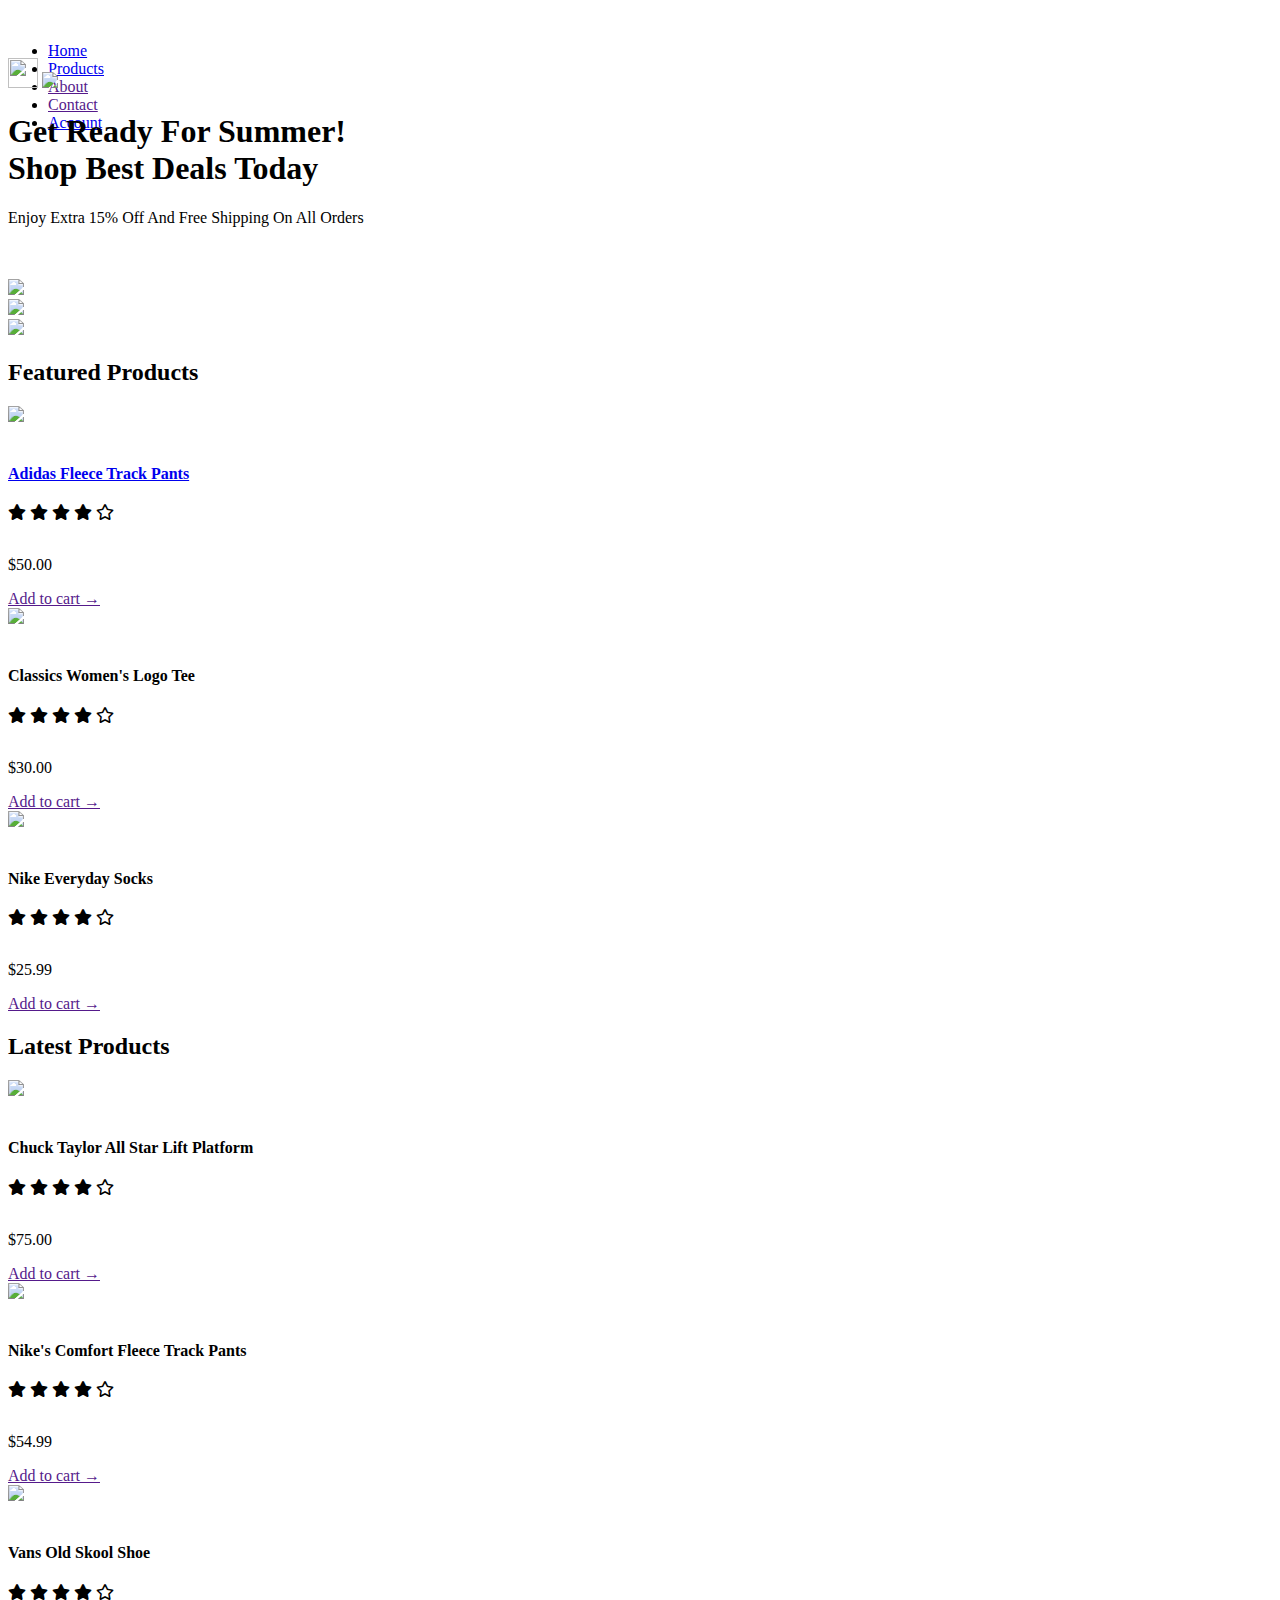
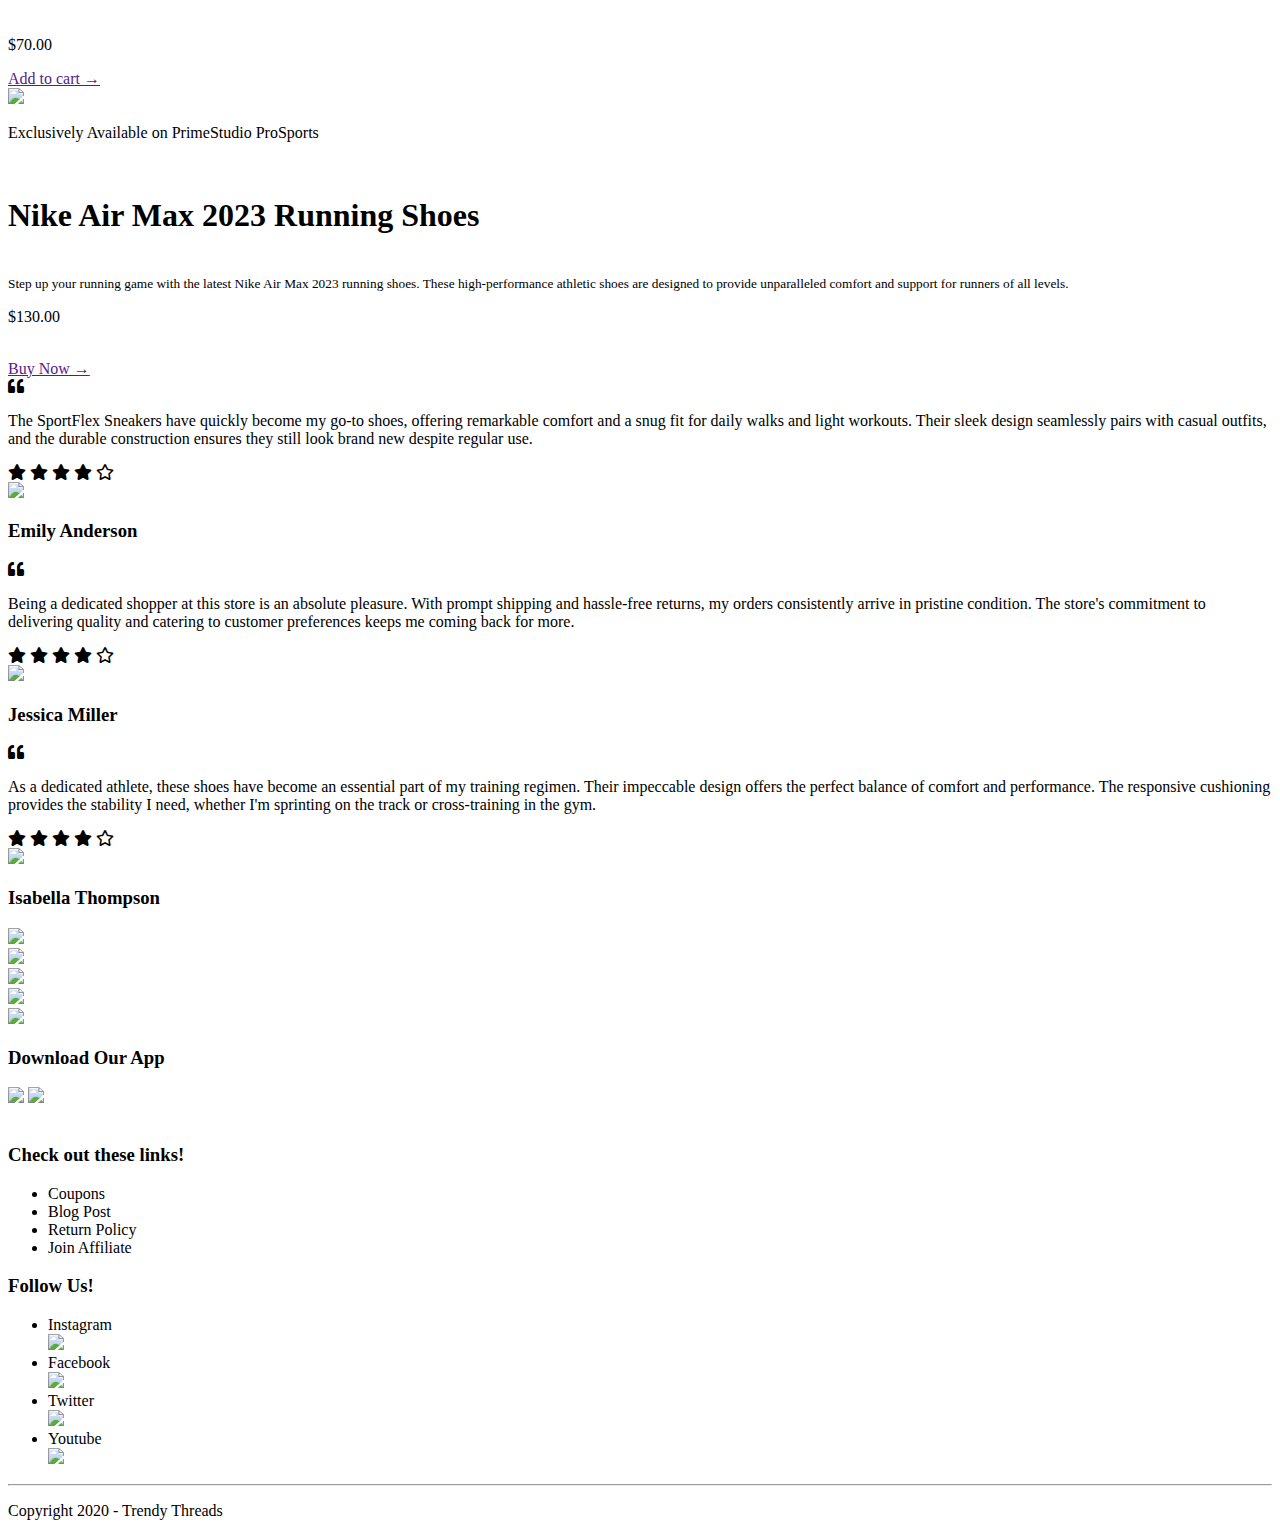
==== index.html @ 91eaf316 "Add files via upload" ====
<!DOCTYPE html>
<html lang="en">
<head>
    <meta charset="UTF-8">
    <meta name="viewport" content="width-device-wdith, initital-scale=1.0">
    <title>Trendy Threads | Ecommerce Website Design</title>
    <link rel="stylesheet" href = "style.css">
    <link rel="stylesheet" href="https://cdnjs.cloudflare.com/ajax/libs/font-awesome/5.15.3/css/all.min.css">
</head>
<body>
    <div class="header">
    <div class="container">
        <div class="navigationbar">
            <div class="logo">
                <a href="index.html"><img src="" width="250px"></a>
            </div>
            <nav>
                <ul id="Menu_Items">
                    <li><a href="index.html">Home</a></li>
                    <li><a href="product_info.html">Products</a></li>
                    <li><a href="">About</a></li>
                    <li><a href="">Contact</a></li>
                    <li><a href="user_info.html">Account</a></li>
                </ul>
            </nav>
            <a href="order_info.html"><img src="cart.png" height="30px" width="30px"></a>
            <img src="menu.png" class="menu-icon" onclick="menutoggle()">
        </div>
        <div class="row">
            <div class="column_2">
                <h1>Get Ready For Summer!<br>Shop Best Deals Today</h1>
                <p>Enjoy Extra 15% Off And Free Shipping On All Orders</p>
                <br>
                <br>
            </div>
        </div>        
    </div>
</div>
    <div class="category">
        <div class="small-container">
            <div class="row2">
                <div class="column_3">
                    <img src="Basketball.jpeg">
                </div>
                <div class="column_3">
                    <img src="category-2.jpg">
                </div>
                <div class="column_3">
                    <img src="Nike2.jpeg">
                </div>
            </div>
        </div>
    </div>
    <div class="small-container">
        <h2 class="title">Featured Products</h2>
            <div class="row">
                <div class="column_4">
                    <div class="image-wrapper">
                    <a href="product_info.html"><img src="Adidas1.png"></a>
                    </div>
                    <a href="product_info.html"><br><h4>Adidas Fleece Track Pants</h4></a>
                    <div class="rating">
                        <i class="fa fa-star"></i>
                        <i class="fa fa-star"></i>
                        <i class="fa fa-star"></i>
                        <i class="fa fa-star"></i>
                        <i class="far fa-star"></i>
                    </div>
                    <br>
                    <p>$50.00</p>
                    <a href="" class="btn-cart">Add to cart &#8594;</a>
                </div>
                <div class="column_4">
                    <div class="image-wrapper">
                    <img src="Puma2.png">
                    </div>
                    <br>
                    <h4>Classics Women's Logo Tee</h4>
                    <div class="rating">
                        <i class="fa fa-star"></i>
                        <i class="fa fa-star"></i>
                        <i class="fa fa-star"></i>
                        <i class="fa fa-star"></i>
                        <i class="far fa-star"></i>
                    </div>
                    <br>
                    <p>$30.00</p>
                    <a href="" class="btn-cart">Add to cart &#8594;</a>
                </div>
                <div class="column_4">
                    <div class="image-wrapper">
                        <img src="Nike1.png">
                    </div>
                    <br>
                    <h4>Nike Everyday Socks</h4>
                    <div class="rating">
                        <i class="fa fa-star"></i>
                        <i class="fa fa-star"></i>
                        <i class="fa fa-star"></i>
                        <i class="fa fa-star"></i>
                        <i class="far fa-star"></i>
                    </div>
                    <br>
                    <p>$25.99</p>
                    <a href="" class="btn-cart">Add to cart &#8594;</a>
                </div>
            </div>
            <h2 class="title">Latest Products</h2>
            <div class="row">
                <div class="column_4">
                    <div class="image-wrapper">
                        <img src="Converse3.png">
                    </div>
                    <br>
                    <h4>Chuck Taylor All Star Lift Platform</h4>
                    <div class="rating">
                        <i class="fa fa-star"></i>
                        <i class="fa fa-star"></i>
                        <i class="fa fa-star"></i>
                        <i class="fa fa-star"></i>
                        <i class="far fa-star"></i>
                    </div>
                    <br>
                    <p>$75.00</p>
                    <a href="" class="btn-cart">Add to cart &#8594;</a>
                </div>
                <div class="column_4">
                    <div class="image-wrapper">
                        <img src="Nike4.jpg">
                    </div>
                    <br>
                    <h4>Nike's Comfort Fleece Track Pants</h4>
                    <div class="rating">
                        <i class="fa fa-star"></i>
                        <i class="fa fa-star"></i>
                        <i class="fa fa-star"></i>
                        <i class="fa fa-star"></i>
                        <i class="far fa-star"></i>
                    </div>
                    <br>
                    <p>$54.99</p>
                    <a href="" class="btn-cart">Add to cart &#8594;</a>
                </div>
                <div class="column_4">
                    <div class="image-wrapper">
                        <img src="Vans1.png">
                    </div>
                    <br>
                    <h4>Vans Old Skool Shoe</h4>
                    <div class="rating">
                        <i class="fa fa-star"></i>
                        <i class="fa fa-star"></i>
                        <i class="fa fa-star"></i>
                        <i class="fa fa-star"></i>
                        <i class="far fa-star"></i>
                    </div>
                    <br>
                    <p>$70.00</p>
                    <a href="" class="btn-cart">Add to cart &#8594;</a>
                </div>
            </div>
        </div>
        <div class="sale">
            <div class="small-container">
                <div class="row">
                    <div class="column_5">
                        <img src="Nike6.png" class="sale_img">
                    </div>
                    <div class="column_5">
                        <p>Exclusively Available on PrimeStudio ProSports</p>
                        <br>
                        <h1>Nike Air Max 2023 Running Shoes</h1>
                        <br>
                        <small>Step up your running game with the latest Nike Air Max 2023 running shoes. These high-performance athletic shoes are designed to provide unparalleled comfort and support for runners of all levels.</small><br>
                        <p>$130.00</p>
                        <br>
                        <a href="" class="btn">Buy Now &#8594;</a>
                    </div>
                </div>
            </div>
        </div class="testimonial">
        <div class="small-container">
            <div class="row">
                <div class="column_7">
                    <i class="fa fa-quote-left"></i>
                    <p>The SportFlex Sneakers have quickly become my go-to shoes, offering remarkable comfort and a snug fit for daily walks and light workouts. Their sleek design seamlessly pairs with casual outfits, and the durable construction ensures they still look brand new despite regular use.</p>
                    <div class="rating">
                        <i class="fa fa-star"></i>
                        <i class="fa fa-star"></i>
                        <i class="fa fa-star"></i>
                        <i class="fa fa-star"></i>
                        <i class="far fa-star"></i>
                    </div>
                    <img src="user-1.png">
                    <h3>Emily Anderson</h3>
                </div>
            <div class="column_7">
                <i class="fa fa-quote-left"></i>
                <p>Being a dedicated shopper at this store is an absolute pleasure. With prompt shipping and hassle-free returns, my orders consistently arrive in pristine condition. The store's commitment to delivering quality and catering to customer preferences keeps me coming back for more.</p>
                <div class="rating">
                    <i class="fa fa-star"></i>
                    <i class="fa fa-star"></i>
                    <i class="fa fa-star"></i>
                    <i class="fa fa-star"></i>
                    <i class="far fa-star"></i>
                </div>
                <img src="user-3.png">
                <h3>Jessica Miller</h3>
            </div>
            <div class="column_7">
                <i class="fa fa-quote-left"></i>
                <p>As a dedicated athlete, these shoes have become an essential part of my training regimen. Their impeccable design offers the perfect balance of comfort and performance. The responsive cushioning provides the stability I need, whether I'm sprinting on the track or cross-training in the gym.</p>
                <div class="rating">
                    <i class="fa fa-star"></i>
                    <i class="fa fa-star"></i>
                    <i class="fa fa-star"></i>
                    <i class="fa fa-star"></i>
                    <i class="far fa-star"></i>
                </div>
                <img src="user-2.png">
                <h3>Isabella Thompson</h3>
                </div>
            </div>
        </div>
        </div>
    </div>
    <div class="brands">
        <div class="small-container">
            <div class="row">
                <div class="column_6">
                    <a href=""><img src="Nike_Logo.jpeg"></a>
                </div>
                <div class="column_6">
                    <img src="adidas_logo.jpeg">
                </div>
                <div class="column_6">
                    <img src="converse_logo.jpeg">
                </div>
                <div class="column_6">
                    <img src="Puma_Logo.jpeg">
                </div>
                <div class="column_6">
                    <img src="Vans_logo.jpeg">
                </div>
            </div>
        </div>
    </div>
    <div class="footer">
        <div class="container">
            <div class="row">
                <div class="footer-column1">
                    <h3>Download Our App</h3>
                    <div class="logo-app">
                        <img src="play-store.png">
                        <img src="app-store.png">
                    </div>
                </div>
                <div class="footer-column2">
                    <img src="">
                    <p></p>
                </div>
                <div class="footer-column3">
                    <h3>Check out these links!</h3>
                    <ul>
                        <li>Coupons</li>
                        <li>Blog Post</li>
                        <li>Return Policy</li>
                        <li>Join Affiliate</li>
                    </ul>
                </div>
                <div class="footer-column4">
                    <h3>Follow Us!</h3>
                    <ul>
                        <li>Instagram</li>
                            <div class = "instagram-media">
                                <img src="Instagram.png">
                            </div>
                        <li>Facebook</li>
                        <div class = "facebook-media">
                            <img src="facebook_logo.png">
                        </div>
                        <li>Twitter</li>
                        <div class = "twitter-media">
                            <img src="twitter_logo.png">
                        </div>
                        <li>Youtube</li>
                        <div class = "youtube-media">
                            <img src="youtube_logo.avif">
                        </div>
                    </ul>
                </div>
            </div>
             <hr>
             <p class = "copyright">Copyright 2020 -  Trendy Threads</p>
        </div>
    </div>
    <script>
        var MenuItems = document.getElementById("Menu_Items");
        MenuItems.style.maxHeight = "0px";
        function menutoggle(){
            if(MenuItems.style.maxHeight == "0px"){
                MenuItems.style.maxHeight = "200px";
            }
            else{
                MenuItems.style.maxHeight = "0px";
            }
        }
    </script>
</body>
</html>
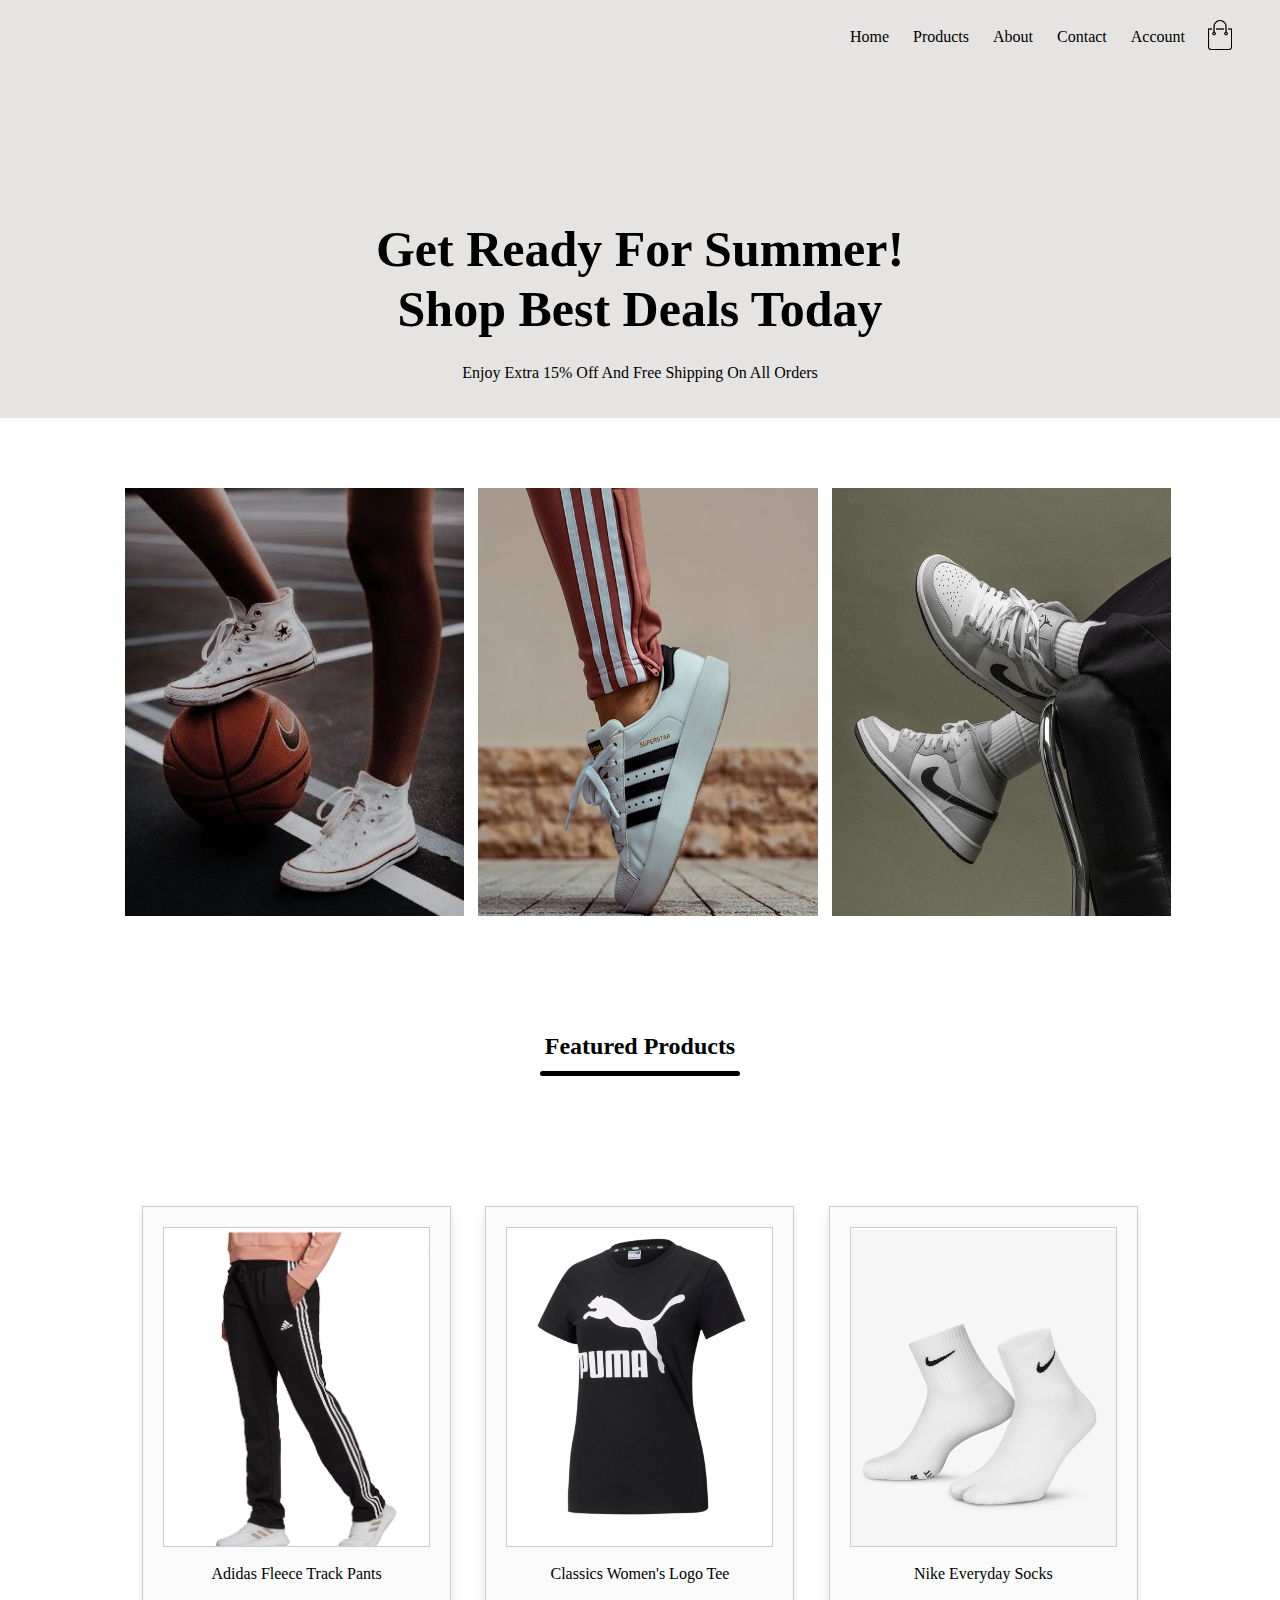
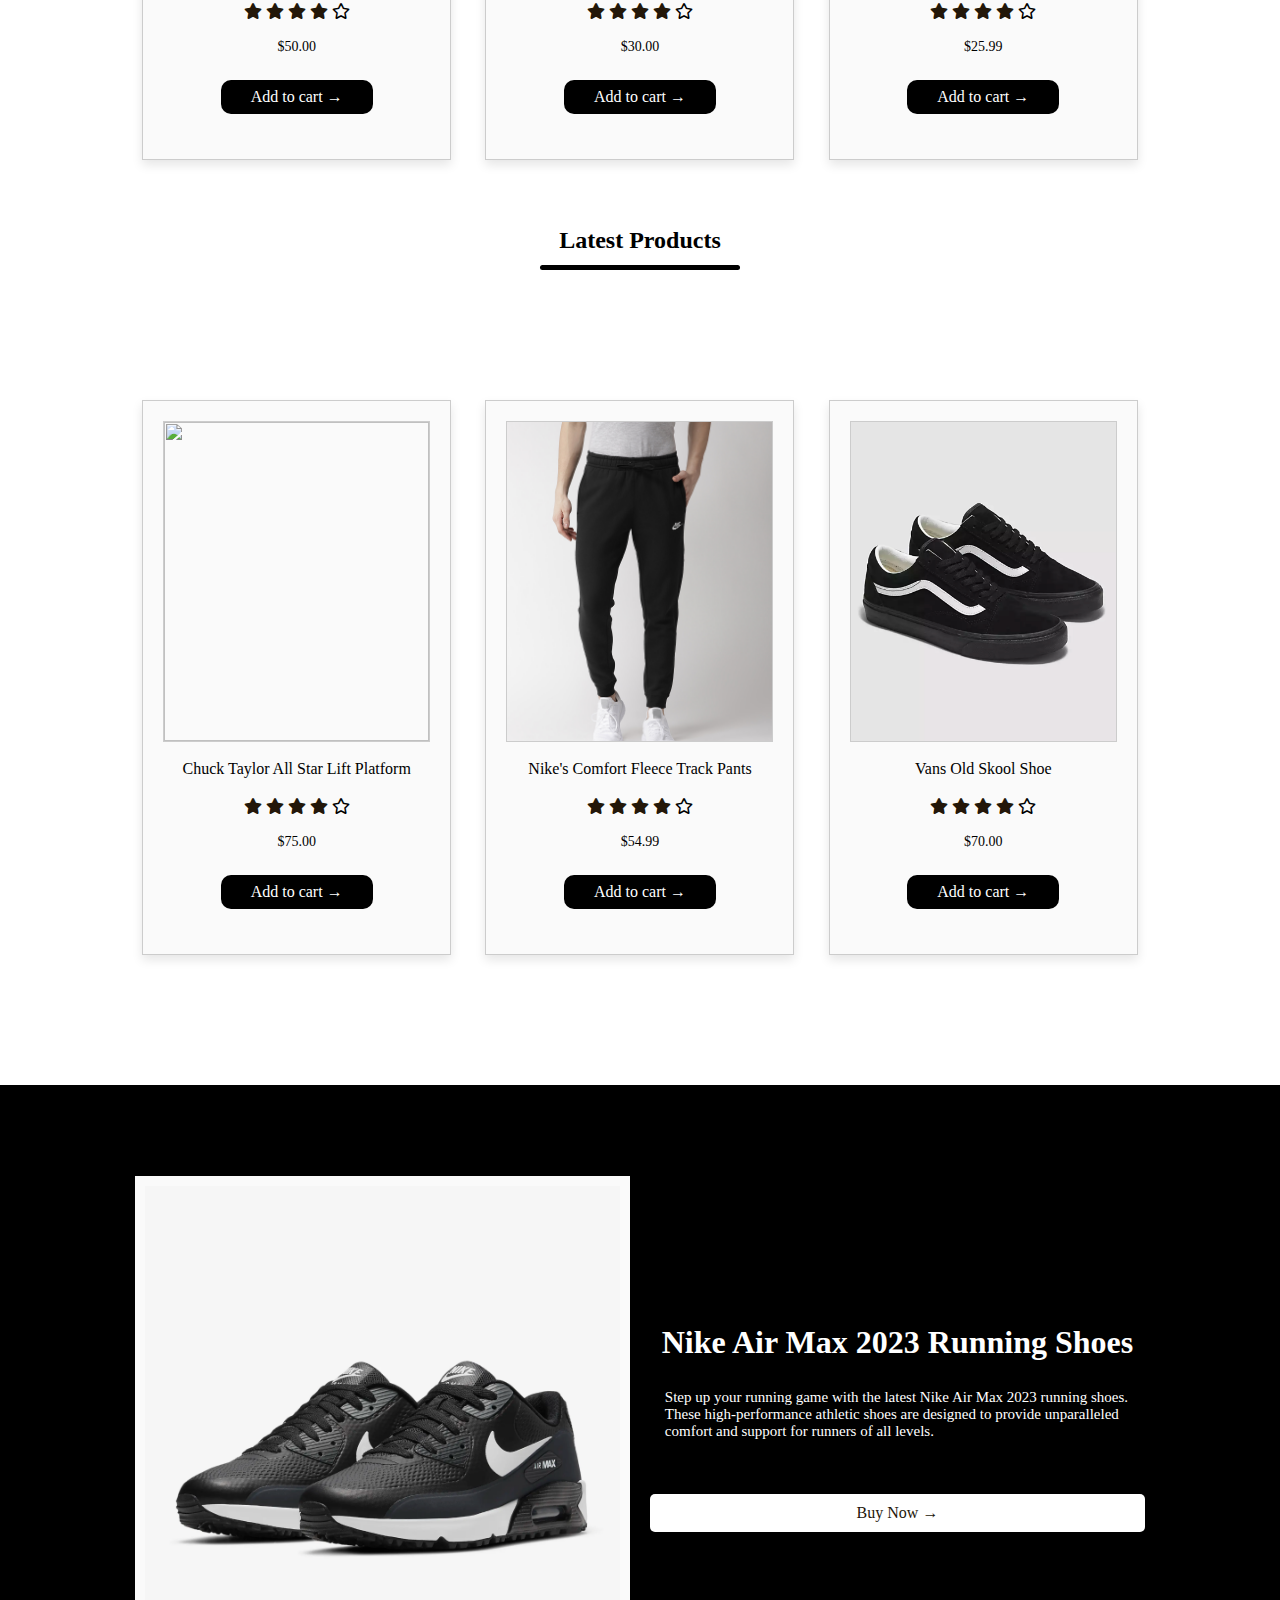
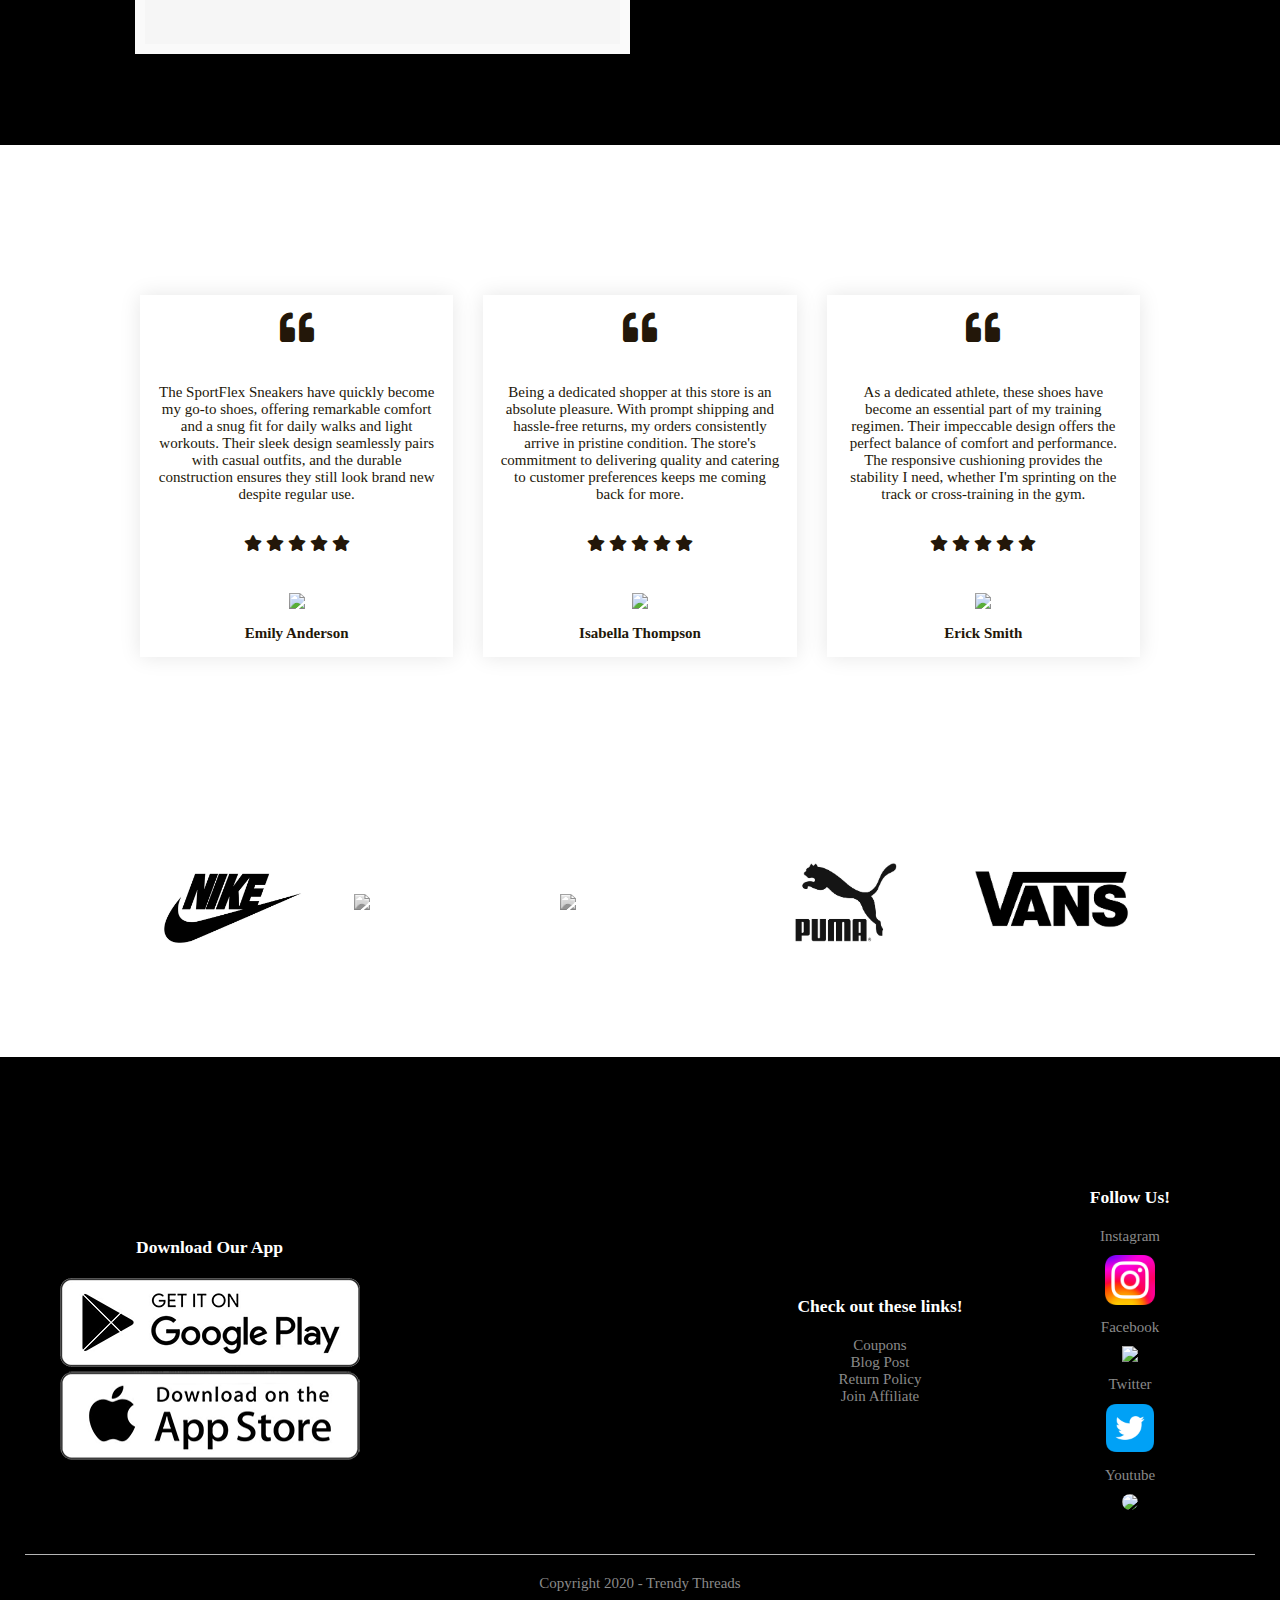
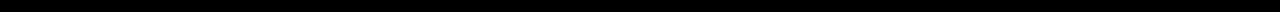
==== commit 36774696: "Update index.html" ====
--- a/index.html
+++ b/index.html
@@ -189,9 +189,9 @@
                         <i class="fa fa-star"></i>
                         <i class="fa fa-star"></i>
                         <i class="fa fa-star"></i>
-                        <i class="far fa-star"></i>
-                    </div>
-                    <img src="user-1.png">
+                        <i class="fa fa-star"></i>
+                    </div>
+                    <img src="user1.webp">
                     <h3>Emily Anderson</h3>
                 </div>
             <div class="column_7">
@@ -202,10 +202,10 @@
                     <i class="fa fa-star"></i>
                     <i class="fa fa-star"></i>
                     <i class="fa fa-star"></i>
-                    <i class="far fa-star"></i>
-                </div>
-                <img src="user-3.png">
-                <h3>Jessica Miller</h3>
+                    <i class="fa fa-star"></i>
+                </div>
+                <img src="user2.webp">
+                <h3>Isabella Thompson</h3>
             </div>
             <div class="column_7">
                 <i class="fa fa-quote-left"></i>
@@ -215,10 +215,10 @@
                     <i class="fa fa-star"></i>
                     <i class="fa fa-star"></i>
                     <i class="fa fa-star"></i>
-                    <i class="far fa-star"></i>
-                </div>
-                <img src="user-2.png">
-                <h3>Isabella Thompson</h3>
+                    <i class="fa fa-star"></i>
+                </div>
+                <img src="user3.webp">
+                <h3>Erick Smith</h3>
                 </div>
             </div>
         </div>
@@ -307,4 +307,4 @@
         }
     </script>
 </body>
-</html> +</html> 
--- a/style.css
+++ b/style.css
@@ -0,0 +1,768 @@
+*{
+    margin: 0;
+    padding: 0;
+    box-sizing: border-box;
+}
+
+.logo .img{
+    display:flex;
+    align-items: left;
+    padding: 20px;
+}
+.navigationbar{
+    display:flex;
+    align-items: center;
+    padding: 20px;
+}
+nav{
+    flex:1;
+    text-align: right;
+}
+nav ul{
+    display: inline-block;
+    list-style-type: none;
+}
+
+nav ul li{
+    display: inline-block;
+    margin-right: 20px;
+}
+
+a{
+    text-decoration: none;
+    color: #000;
+}
+
+p{
+    color: #000;
+    text-align: center;
+}
+.container{
+    max-width: 1300px;
+    margin: auto;
+    padding-left: 25px;
+    padding-right: 25px;
+}
+.row{
+    display: flex;
+    align-items: center;
+    flex-wrap: wrap;
+    justify-content: space-around;
+}
+.column_2{
+    flex-basis: 100%; 
+    min-width: 300px;
+    justify-content: center;
+    align-items: center;
+}
+/*
+.column_2 .img{
+    max-width: 100%;
+    padding: 50px 0;
+}
+*/
+.column_2 h1{
+    font-size: 50px;
+    line-height: 60px;
+    margin:25px;
+    color: #000;
+    text-align: center;
+}
+
+.btn{
+    display:inline-block;
+    background: #ff523b;
+    color: #000;
+    padding: 8px 30px;
+    margin: 30px 0;
+    border-radius: 30px;
+    transition: background 0.5s;
+    padding-right: 100px;
+}
+
+.btn:hover{
+    background: #80461B;
+}
+
+.header{
+    background:	#E5E4E2;
+}
+.header .row{
+    margin-top: 70px;
+}
+
+.category{
+    margin: 70px 0;
+}
+.row2{
+    display: flex;
+    flex-wrap: wrap;
+    justify-content: space-between;
+}
+.column_3{
+    flex-basis: calc(33.33% - 20px);
+    min-width: 250px;
+    margin-bottom: 30px;
+}
+.column_3 img{
+    width: 105%;
+    height: 100%;
+
+}
+
+.small-container{
+    max-width: 1080px;
+    margin: auto;
+    padding-left: 25px;
+    padding-right: 25px;
+}
+
+.row{
+    display: flex;
+    flex-wrap: wrap;
+}
+.column_4{
+    flex-basis: 30%;
+    padding: 20px;
+    max-width: 40%;
+    max-height: 50%;
+    margin-bottom: 50px;
+    transition: transform 0.5s;
+    border: 1px solid #ccc; 
+    border-radius: 0px; 
+    box-shadow: 0 5px 10px rgba(0, 0, 0, 0.1); 
+    background-color: #fafafa;
+    overflow: hidden;;
+    text-align: center;
+}
+
+
+.image-wrapper {
+    position: relative;
+    overflow: hidden;
+    padding-bottom: 120%; 
+}
+
+.column_4 img{
+    position: absolute;
+    top: 0;
+    left: 0;
+    width: 100%;
+    height: 100%;
+    object-fit: cover;
+    border:0.5px solid #ccc;
+}
+
+.btn-cart{
+    display:inline-block;
+    background: #000;
+    color: #fff;
+    padding: 8px 30px;
+    margin: 25px 0;
+    border-radius: 10px;
+    transition: background 0.5s;
+    text-align: center;
+}
+
+.title{
+    text-align: center;
+    margin: 0 auto 80px;
+    position: relative;
+    line-height: 60px;
+    color: #000;
+}
+
+.title::after{
+    content: '';
+    background: #000;
+    width: 200px;
+    height: 5px;
+    border-radius: 5px;
+    position: absolute;
+    bottom: 0;
+    left: 50%;
+    transform: translateX(-50%);
+}
+
+h4{
+    color: black;
+    font-weight: normal;
+}
+
+h5{
+    color: red;
+    font-weight: normal;
+    font-size: 25px;
+    font: bold;
+}
+
+.column_4 p{
+    font-size: 14px;
+}
+
+.rating .fa{
+    margin-top: 20px;
+    color: #231709;
+}
+
+.column_4:hover{
+    transform: translateY(-5px)
+}
+
+.sale{
+    background: #000;
+    margin-top: 80px;
+    padding: 30px 0;
+    display: flex;
+    align-items: center;
+    border: 1px solid #000; 
+}
+
+.small-container {
+    max-width: 1080px;
+    margin: auto;
+    padding: 0 25px;
+}
+
+.row {
+    display: flex;
+    flex-wrap: wrap;
+    padding-top: 50px;
+}
+
+.column_5 {
+    flex-basis: 50%;
+    padding: 10px;
+    display: flex;
+    flex-direction: column; /* Stack elements vertically */
+    color: #fff;
+    margin-bottom: 30px;
+}
+
+.sale_img {
+    width: 100%;
+    max-width: 700px;
+    margin-bottom: 20px;
+    border: 10px solid #fafafa; 
+    box-shadow: 0 4px 8px #000;
+}
+
+.column_5 h1 {
+    margin: 0; 
+    margin-bottom: 10px; 
+    text-align: center;
+}
+
+.column_5 small {
+    color: #fff;
+    font-size: 15px;
+    margin-left:3%;
+}
+
+.btn {
+    display: inline-block;
+    margin-top: auto; 
+    padding: 10px 10px;
+    background: #fff;
+    color: #231709;
+    text-decoration: none;
+    border-radius: 5px;
+    transition: background 0.3s, color 0.3s;
+    text-align: center;
+}
+
+.btn:hover {
+    background: #231709;
+    color: #fff;
+}
+
+small{
+    color: #000;
+}
+
+.fa.fa-quote-left{
+    font-size: 34px;
+    color: #231709;
+    margin-bottom: 20px;
+}
+
+
+.testimonial .small-container .row {
+    display: flex; /* Use flexbox to create a row layout */
+    justify-content: space-between; /* Distribute items evenly along the row */
+    flex-wrap: wrap; /* Allow items to wrap to the next line if needed */
+    margin: -15px;
+     /* Add negative margin to counteract padding */
+    padding-top: 20%;
+}
+
+.column_7 {
+    flex-basis: calc(33.33% - 30px); /* Distribute items in three columns with some spacing */
+    padding: 15px; /* Add padding to each column */
+    text-align: center;
+    box-shadow: 0 0 20px 0px rgba(0, 0, 0, 0.1);
+    cursor: pointer;
+    margin-bottom: 30px;
+    margin-top: 100px;
+}
+
+.column_7 img {
+    max-width: 100%;
+    height: auto; /* Maintain the image's aspect ratio */
+    margin-top: 40px;
+    border-radius:0%;
+}
+
+.column_7 p{
+    font-size: 15px;
+    margin: 12px 0;
+    color: #231709;
+    margin-top: 20px;
+}
+
+.column_7 h3{
+    font-size: 15px;
+    color: #231709;
+    margin-top: 12px;
+}
+
+.brands{
+    margin: 100px auto;
+}
+
+.column_6{
+    width: 160px;
+}
+
+.column_6 img{
+    width: 100%;
+    cursor: pointer;
+    filter: grayscale(100%);
+} 
+.column_6 img:hover{
+    filter: grayscale(0);
+}
+
+.footer{
+    background: #000;
+    color: #8a8a8a;
+    font-size: 15px;
+    padding: 60px 0 20px;
+    margin-top: -15px;
+}
+
+.footer p{
+    color: #8a8a8a;
+}
+
+.footer h3{
+    color: #fff;
+    margin-top: 20px;
+    margin-bottom: 20px;
+}
+
+.footer-column1, .footer-column2, .footer-column3, .footer-column4{
+    min-width: 250px;
+    margin-bottom: 20px;
+}
+
+.footer-column1{
+    flex-basis: 30%;
+    text-align: center;
+}
+
+.footer-column2{
+    flex: 1;
+    text-align: center;
+}
+.footer-column2 img{
+    width: 180px;
+    margin-bottom: 20px;
+}
+
+.footer-column3, .footer-column4{
+    flex-basis: 12%;
+    text-align: center;
+}
+ul{
+    list-style-type: none;
+}
+
+.logo-app{
+    margin-top: 20px;
+}
+
+.app-logo img{
+    width: 140px;
+}
+
+.instagram-media img{
+    max-width: 50px;
+    margin-top: 10px;
+    margin-bottom: 10px;
+}
+
+.facebook-media img{
+    max-width: 50px;
+    margin-top: 10px;
+    margin-bottom: 10px;
+}
+.twitter-media img{
+    max-width: 80px;
+    margin-top: -5px;
+    margin-bottom: -5px;
+}
+.youtube-media img{
+    max-width: 50px;
+    margin-top: 10px;
+    border-radius: 8px;
+}
+.footer hr{
+    border: none;
+    background: #b5b5b5;
+    height: 1px;
+    margin: 20px 0;
+}
+
+.copyright{
+    text-align: center;
+}
+
+.menu-icon{
+    width: 25px;
+    margin-left: 25px;
+    margin-top: 5px;
+    display: none;
+}
+
+@media only screen and (max-width: 800px){
+    nav ul{
+        position: absolute;
+        top: 70px;
+        left: 0;
+        background: #000;
+        width: 100%; 
+        overflow: hidden;
+        transition: max-height 0.5s;
+    }
+    nav ul li{
+        display: block;
+        margin-right: 50px;
+        margin-top: 10px;
+        margin-bottom: 10px;
+    }
+
+    nav ul li a{
+        color: #fff;
+    }
+
+    .menu-icon{
+        display: block;
+        cursor: pointer;
+    }
+}
+
+.row_2{
+    justify-content: space-between;
+    margin: 100px auto 50px;
+}
+
+select{
+    border: 1px solid #000;
+    padding: 5px;
+}
+
+select:focus{
+    outline: none;
+}
+
+.page-btn{
+    margin: 0 auto 80px;
+}
+
+.page-btn span{
+    display:inline-block;
+    border: 1px solid #000;
+    margin-left: 10px;
+    width: 40px;
+    height: 40px;
+    text-align: center;
+    line-height:40px;
+    cursor:pointer;
+}
+
+.page-btn span:hover{
+    background:#000;
+    color:#fff;
+}
+
+.one-product{
+    margin-top: 80px;
+}
+
+.one-product .col-2 img{
+    padding: 0;
+}
+
+.one-product .col-2{
+    flex-basis: 100%;
+    text-align: left;
+    padding: 20px;
+}
+
+.one-product h4{
+    margin: 20px 0;
+    font-size: 25px;
+    font-weight: bold;
+
+}
+
+.col-2 p{
+    text-align: left;
+    font-size: 20px;
+}
+
+.small_images{
+    flex-basis: 30%;
+    text-align: left;
+    padding: 20px;
+}
+
+.one-product select{
+    display: block;
+    padding: 10px;
+    margin-top: 20px;
+}
+
+.one-product input{
+    width: 50px;
+    height: 40px;
+    padding-left: 10px;
+    font-size: 20px;
+    margin-right: 10px;
+    border: 1px solid #000;
+}
+
+
+input:focus{
+    outline: none;
+}
+
+.one-product .fa{
+    color: #000;
+    margin-left: 10px;
+}
+
+.image1{
+    margin-right: 100px;
+    max-width: 100%;
+    max-height: 100%;
+}
+
+.small_image1{
+    display: flex;
+    justify-content: space-between;
+    max-width: 100%;
+    max-height: 100%;
+    padding-top: 5%;
+}
+
+.small_col1{
+    flex-basis: 24%;
+    cursor:pointer;
+}
+
+.btn-add{
+    display: inline-block;
+    margin-top: auto; /* Push the button to the bottom */
+    padding: 10px 20px;
+    background: #000;
+    color: #fff;
+    text-decoration: none;
+    transition: background 0.3s, color 0.3s;
+    text-align: center;
+    margin-top: 20px;
+}
+
+
+.row_2{
+    text-align: center;
+}
+
+
+.cart{
+    margin:80px auto;
+}
+
+table{
+    width: 100%;
+    border-collapse: collapse;
+}
+
+.cart_info{
+    display: flex;
+    flex-wrap: wrap;
+}
+
+th{
+    text-align: left;
+    padding: 5px;
+    color: #fff;
+    background: #000;
+    font-weight: normal;
+}
+
+td{
+    padding: 10px 5px;
+}
+
+td input{
+    width: 40px;
+    height: 30px;
+    padding: 5px;
+}
+
+td a{
+    color:#000;
+}
+
+td img{
+    width: 80px;
+    height:80px;
+    margin-right: 10px;
+}
+
+.total_price{
+    display: flex;
+    justify-content: flex-end;
+}
+
+.total_price table{
+    border-top: 3px solid #000;
+    width: 100%;
+    max-width: 400px;
+}
+
+td:last-child{
+    text-align: right;
+}
+
+th:last-child{
+    text-align: right;
+}
+
+.login{
+    padding: 50px 0;
+    background: #fff;
+}
+
+.col_2{
+    margin-right: 20px;
+}
+.login_form{
+    background: #fff;
+    width: 300px;
+    height: 400px;
+    position: relative;
+    text-align: center;
+    padding: 20px 0;
+    margin: auto;
+    box-shadow: 0 0 20px 0 rgba(0, 0, 0, 0.1);
+    overflow: hidden;
+}
+
+.login .container{
+    padding-left: 50%;
+}
+
+.login_form span{
+    font-weight: bold;
+    padding: 0;
+    color: #000;
+    cursor: pointer;
+    width: 100px;
+    display: inline-block;
+}
+
+.login-btn{
+    display: inline-block;
+}
+
+.login_form form{
+    max-width: 300px;
+    padding: 0 20px;
+    position: absolute;
+    top: 130px;
+    transition: transform 1s;
+}
+
+form input{
+    width: 100%;
+    height: 30px;
+    margin: 10px 0;
+    padding: 0 10px;
+    border: 1px solid #ccc;
+    border: 1.5px solid #000;
+}
+
+form .btn{
+    width: 100%;
+    border: none;
+    cursor: pointer;
+    margin: 10px 0;
+    background: black;
+    color: white;
+}
+
+form .btn:focus{
+    outline: none;
+}
+
+#first_form{
+    left: -300px;
+}
+
+#second_form{
+    left: 0px;
+}
+
+form a{
+    font-size: 15px;
+    color: black;
+}
+
+#cursor{
+    width: 100px;
+    border: none;
+    background: #000;
+    height: 3px;
+    margin-top: 8px;
+    transform: translateX(100px);
+    transition: transform 1s;
+}
+
+
+@media only screen and (max-width: 600px){
+    .row{
+        text-align: center;
+    }
+    .column_2, .column_3, .column_4{
+        flex-basis: 100%;
+    }
+    .one-product .row{
+        text-align: left;
+    }
+
+    .one-product .col-2{
+        padding: 20px 0;
+    }
+
+    .one-product h1{
+        font-size: 26px;
+        line-height: 32px;
+    }
+
+    .cart_info p{
+        display: none;
+    }
+}